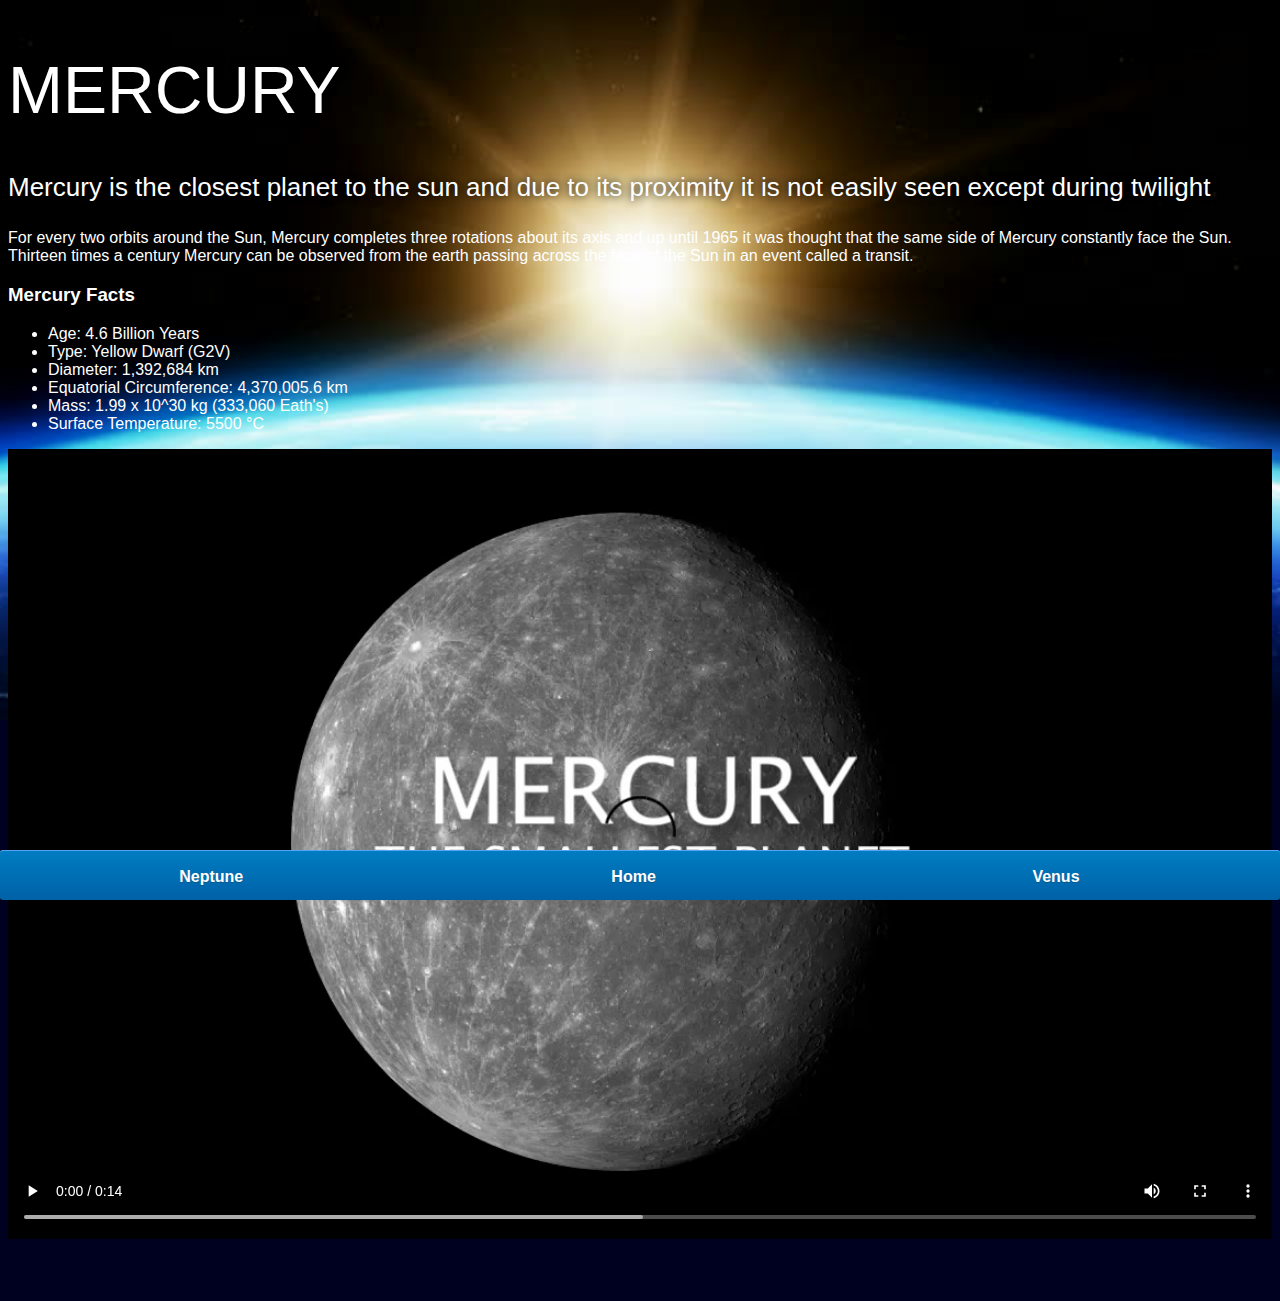
==== mercury.html @ b1611ad0 "updated index and style sheet and added style-page, mercury.html and sun.html" ====
<!DOCTYPE html>
<html>
<head>
    <title>Sun</title>
    <link rel="stylesheet" href="style-pages.css"/>
</head>
<body>
    <div id="main">
        <div id="content">
            <h1>Mercury</h1>
            <p class="intro">Mercury is the closest planet to the sun and
                 due to its proximity it is not easily seen except during twilight</p>
            <p>For every two orbits around the Sun,
                 Mercury completes three rotations about its axis and 
                 up until 1965 it was thought that the same side of Mercury 
                 constantly face the Sun. 
                 Thirteen times a century Mercury can be observed from the earth
                passing across the face of the Sun in an event called a transit.</p>
            

            <h3>Mercury Facts</h3>
            <ul>
                <li>Age: 4.6 Billion Years</li>
                <li>Type: Yellow Dwarf (G2V)</li>
                <li>Diameter: 1,392,684 km</li>
                <li> Equatorial Circumference: 4,370,005.6 km</li>
                <li>Mass: 1.99 x 10^30 kg (333,060 Eath's)</li>
                <li>Surface Temperature: 5500 &degC</li>
            </ul>

            <video id="video" controls>
                <source src="videos/mercury-video.mp4" type="video/mp4">
            </video>

        </div>


        <div id="tabs-bottom">
            <a href="#">Neptune</a>
            <a href="index.html">Home</a>
            <a href="#">Venus</a>

        </div>
    </div>
    
</body>
</html>
---- style-pages.css ----
body{
    margin: 0;
    padding: 0;
    width: 100%;
    background-color: #000020;
    font-family: sans-serif;
    background-image: url('images/earth-sunrise.jpg');
    background-repeat: no-repeat;
    background-size: 100%;
    color: #ffffff;
}

h1{
    font-weight: 100;
    font-size: 66px;
    text-shadow: 0 0 10px #000000;
    text-transform: uppercase;
}

p.intro{
    font-size: 26px;
    font-weight: 200;
    text-shadow: 0 0 10px #000000;
}

#content{
    margin-bottom: 50px;
    padding: 8px;
}

#video{
    width: 100%;
}

/*=============BOTTOM-TABS============*/
#tabs-bottom{
    position: fixed;
    bottom: 0;
    left: 0;
    z-index: 500;
    display: inline-block;
    width: 100%;
    height: 50px;

    box-shadow: inset 0px 1px 0px 0px #54a3f7;
    background: linear-gradient(#007dc1, #0061a7);
    border-radius: 3px;
    border-color: 1px solid #124d77;
}

#tabs-bottom a{
    float: left;
    display: block;
    width: 33%;
    height: 35px;
    font-weight: 700;
    color: white;
    text-align: center;
    text-decoration: none;
    text-shadow: 0px 1px 0px #15445682;
    padding-top: 18px;
}
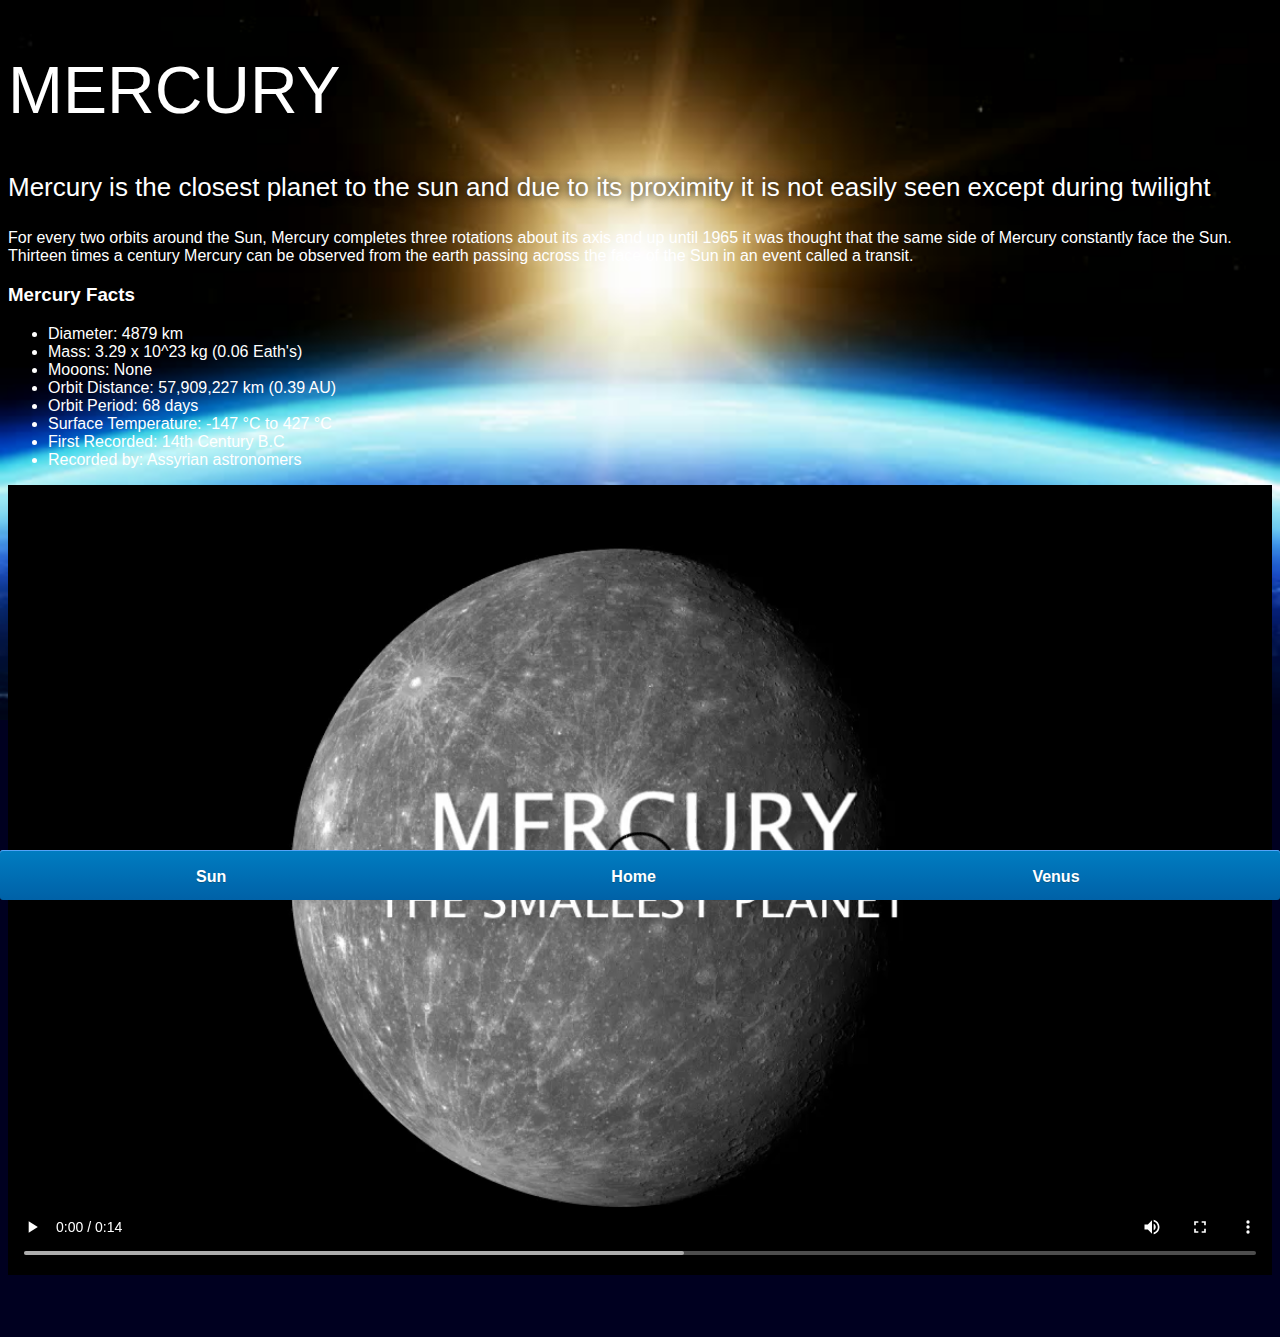
==== commit b73b7917: "added mercury.html" ====
--- a/mercury.html
+++ b/mercury.html
@@ -1,7 +1,7 @@
 <!DOCTYPE html>
 <html>
 <head>
-    <title>Sun</title>
+    <title>Mercury</title>
     <link rel="stylesheet" href="style-pages.css"/>
 </head>
 <body>
@@ -20,12 +20,14 @@
 
             <h3>Mercury Facts</h3>
             <ul>
-                <li>Age: 4.6 Billion Years</li>
-                <li>Type: Yellow Dwarf (G2V)</li>
-                <li>Diameter: 1,392,684 km</li>
-                <li> Equatorial Circumference: 4,370,005.6 km</li>
-                <li>Mass: 1.99 x 10^30 kg (333,060 Eath's)</li>
-                <li>Surface Temperature: 5500 &degC</li>
+                <li>Diameter: 4879 km</li>
+                <li>Mass: 3.29 x 10^23 kg (0.06 Eath's)</li>
+                <li>Mooons: None</li>
+                <li>Orbit Distance: 57,909,227 km (0.39 AU)</li>
+                <li>Orbit Period: 68 days</li>
+                <li>Surface Temperature: -147 &degC to 427 &degC</li>
+                <li>First Recorded: 14th Century B.C</li>
+                <li>Recorded by: Assyrian astronomers</li>
             </ul>
 
             <video id="video" controls>
@@ -36,7 +38,7 @@
 
 
         <div id="tabs-bottom">
-            <a href="#">Neptune</a>
+            <a href="sun.html">Sun</a>
             <a href="index.html">Home</a>
             <a href="#">Venus</a>
 
